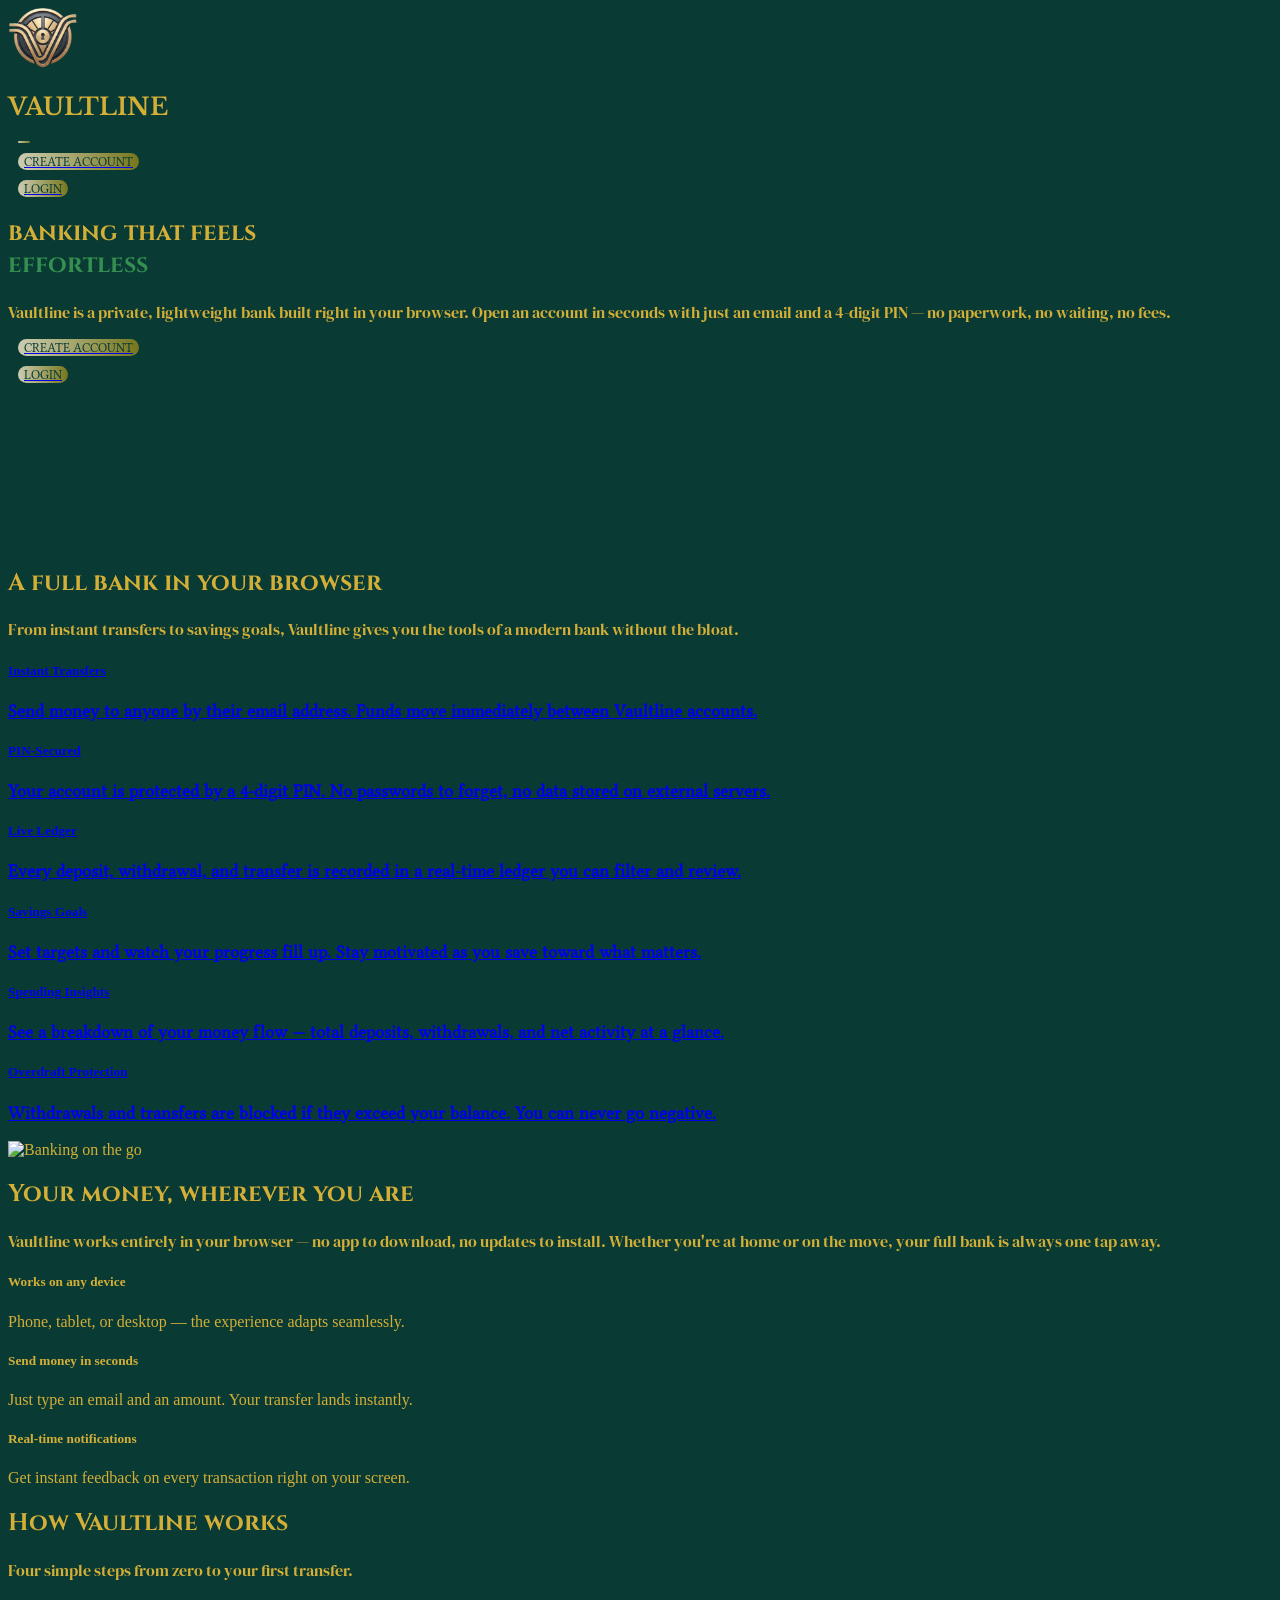
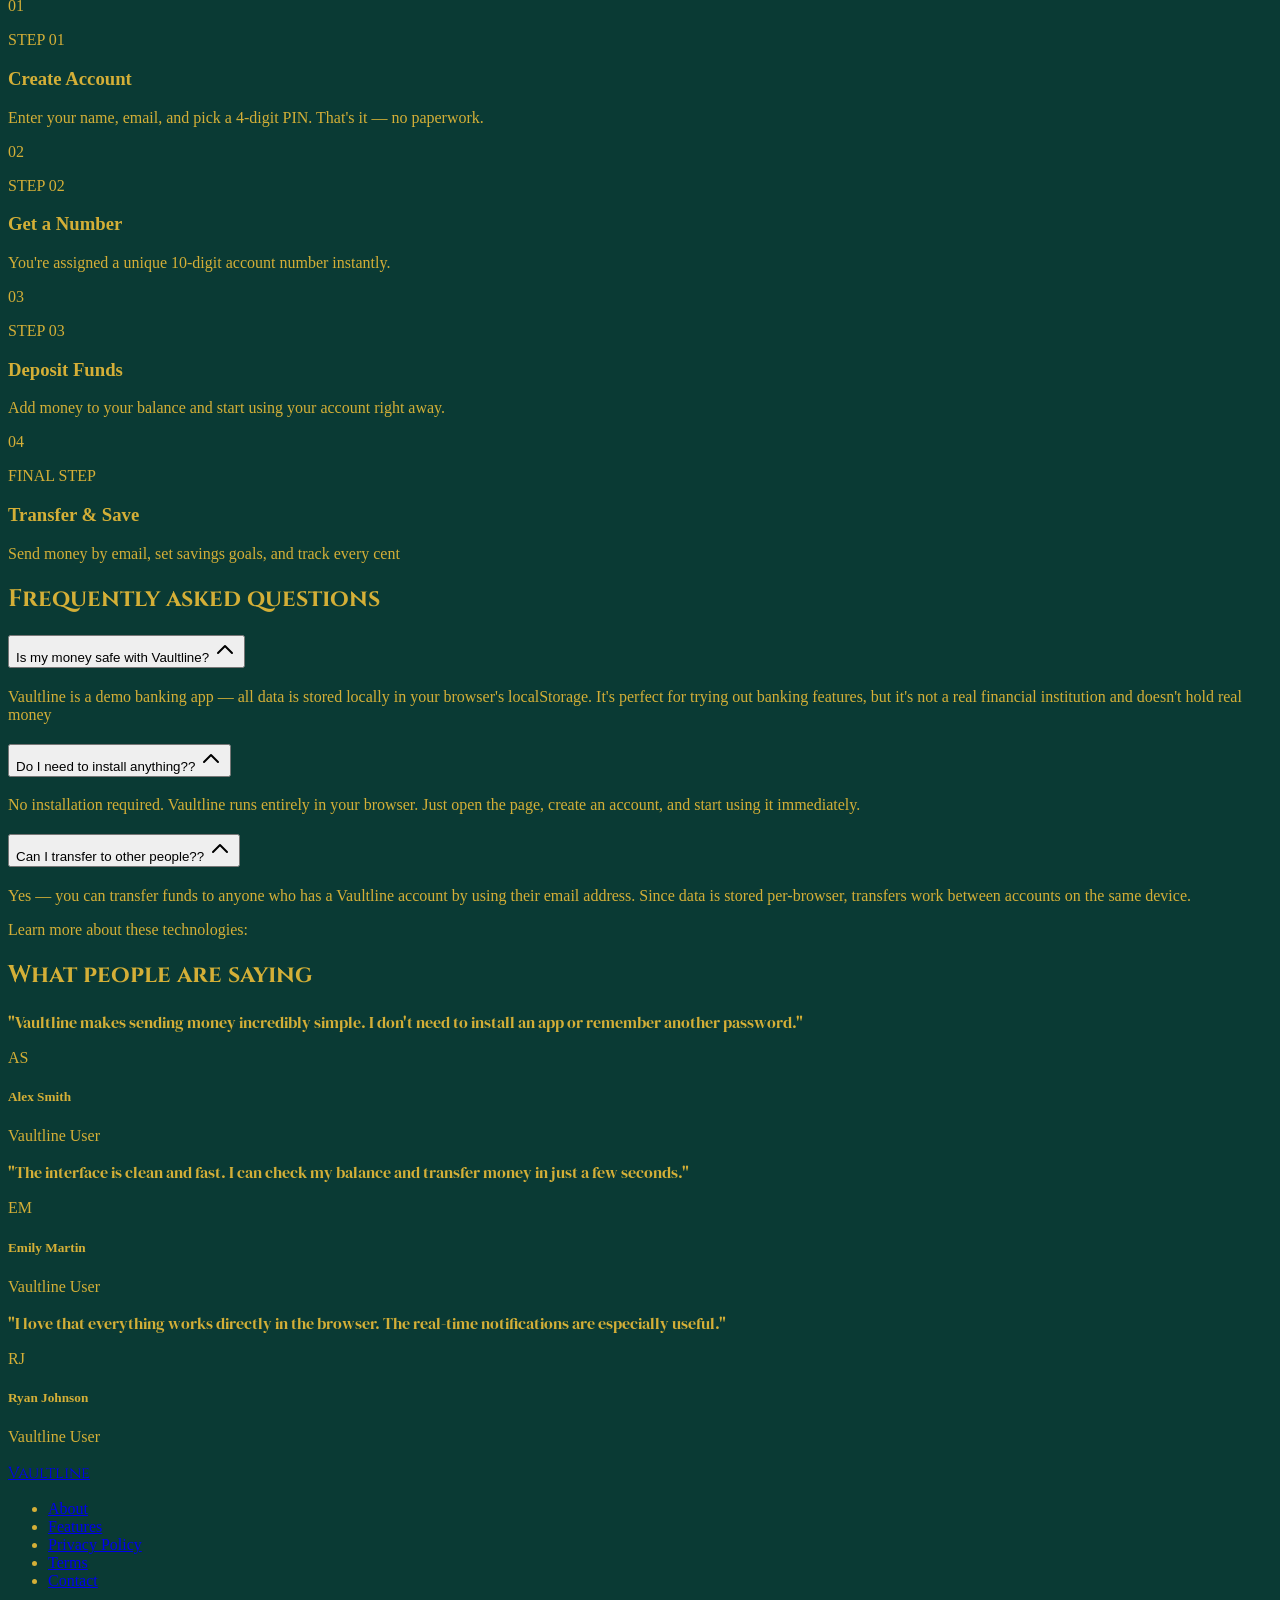
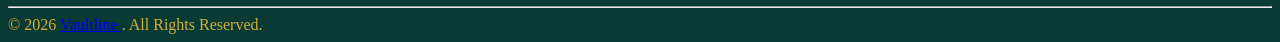
==== index.html @ a057778a "bank" ====
<!doctype html>
<html lang="en">
  <head>
    <meta charset="UTF-8" />
    <meta name="viewport" content="width=device-width, initial-scale=1.0" />
    <title>VAULTLINE</title>
    <script src="./script.js"></script>
    <link rel="stylesheet" href="style.css" />
    <!-- trailwind -->
    <script src="https://cdn.jsdelivr.net/npm/@tailwindcss/browser@4"></script>
    <!-- flowbite -->
    <link
      href="https://cdn.jsdelivr.net/npm/flowbite@4.0.1/dist/flowbite.min.css"
      rel="stylesheet"
    />
    <script src="https://cdn.jsdelivr.net/npm/flowbite@4.0.1/dist/flowbite.min.js"></script>
    <!-- fontawesome -->
    <link
      rel="stylesheet"
      href="https://cdnjs.cloudflare.com/ajax/libs/font-awesome/7.3.0/css/all.min.css"
      integrity="sha512-ApSLB1Pd3/bZN8fWB/RG9YhN/7bd9Hkf3AGaE2mPfebjrxagjuBtx2GcgdqIlJkUzwylBo61r9Xa9NmgBI0swA=="
      crossorigin="anonymous"
      referrerpolicy="no-referrer"
    />
    <!-- FONTS -->
    <link rel="preconnect" href="https://fonts.googleapis.com" />
    <link rel="preconnect" href="https://fonts.gstatic.com" crossorigin />
    <link
      href="https://fonts.googleapis.com/css2?family=Bokor&family=Cinzel:wght@400..900&family=Cookie&family=DM+Serif+Display:ital@0;1&family=EB+Garamond:ital,wght@0,400..800;1,400..800&family=Eagle+Lake&family=Felipa&family=Kavoon&family=Libertinus+Math&family=Libre+Baskerville:ital,wght@0,400..700;1,400..700&family=Meddon&family=Montserrat:ital,wght@0,100..900;1,100..900&family=New+Rocker&family=Rouge+Script&family=Sekuya&display=swap"
      rel="stylesheet"
    />
  </head>
<body class="bg-stone-50 text-neutral-900 transition-colors duration-300
             dark:bg-emerald-950 dark:text-white">
                 <nav
      class="w-full px-6 py-4 rounded-3xl sticky top-0  z-50 border border-white/10 bg-emerald-950/100"
    >
      <div class="max-w-7xl mx-auto flex items-center justify-between">
        <div class="flex items-center gap-3">
          <img
            src="./watermarked_img_10565261629110271654-removebg-preview.png"
            style="width: 70px; height: 60px"
            class="object-contain"
          />
          <h1
            class="text-xl font-semibold py-3"
            style="
              font-family:
                Libre Baskerville,
                serif;
            "
          >
            VAULTLINE
          </h1>
        </div>
        <div class="flex justify-evenly gap-5">
          <div>
            <button
              id="theme-toggle"
              class="border p-3 w-20 rounded-full transition-all duration-300 hover:scale-110 btn-grad"
            >
              <i
                id="theme-icon"
                class="fa-solid fa-moon transition-transform duration-500"
              >
              </i>
            </button>
          </div>
          <div class="c">
            <a href="./register.html"
              ><button
                class="border rounded-full p-3 rounded-full font-semibold transition-all duration-300 hover:scale-110 btn-grad"
                style="
                  font-family:
                    Libertinus Math,
                    system-ui;
                "
              >
                CREATE ACCOUNT
              </button></a
            >
          </div>
          <div class="c">
            <a href="./login.html"
              ><button
                class="border rounded-full p-3 w-30 rounded-full font-semibold transition-all duration-300 hover:scale-110 btn-grad"
                style="
                  font-family:
                    Libertinus Math,
                    system-ui;
                "
              >
                LOGIN
              </button></a
            >
          </div>
        </div>
      </div>
    </nav>
    <section class="my-10 px-4 sm:px-6 lg:px-10">
      <div
        class="max-w-7xl mx-auto flex flex-col lg:flex-row items-center justify-between gap-10 lg:gap-16"
      >
        <!-- Left Content -->
        <div class="w-full lg:w-1/2 py-6 sm:py-10 text-center lg:text-left">
          <h1
            class="text-4xl sm:text-5xl lg:text-6xl capitalize cinzel leading-tight"
          >
            banking that feels <br />
            <span class="italic g font-bold"> effortless </span>
          </h1>
          <p
            class="text-md sm:text-xl lg:text-xl my-6 dm leading-relaxed max-w-xl mx-auto lg:mx-0 text-[#d4d4d8]"
          >
            Vaultline is a private, lightweight bank built right in your
            browser. Open an account in seconds with just an email and a 4-digit
            PIN — no paperwork, no waiting, no fees.
          </p>
          <!-- Buttons -->
          <div
            class="flex flex-col sm:flex-row items-center justify-center lg:justify-start gap-4"
          >
            <!-- Create Account -->
            <a href="./register.html" class="w-full sm:w-auto">
              <button
                class="border rounded-full px-6 py-3 w-full sm:w-auto font-semibold transition-all duration-300 hover:scale-110 btn-grad"
                style="
                  font-family:
                    Libertinus Math,
                    system-ui;
                "
              >
                CREATE ACCOUNT
              </button>
            </a>
            <!-- Login -->
            <a href="./login.html" class="w-full sm:w-auto">
              <button
                class="border rounded-full px-6 py-3 w-full sm:w-auto font-semibold transition-all duration-300 hover:scale-110 btn-grad"
                style="
                  font-family:
                    Libertinus Math,
                    system-ui;
                "
              >
                LOGIN
              </button>
            </a>
          </div>
        </div>
        <!-- Video -->
        <div
          class="w-full lg:w-1/2 max-w-[900px] h-[300px] sm:h-[450px] md:h-[550px] lg:h-[650px] xl:h-[650px] overflow-hidden rounded-2xl"
        >
          <video
            src="./aa78a8838f4e1247daa1c7c19a905880_720w.mp4"
            class="w-full h-full object-cover"
            autoplay
            muted
            loop
            playsinline
          ></video>
        </div>
      </div>
    </section>

    <!-- features -->
    <section id="feat" class="my-30">
      <h1
        class="text-4xl text-center sm:text-3xl lg:text-5xl capitalize cinzel leading-tight"
      >
        A full bank in your browser
      </h1>
      <p
        class="dm text-center sm:text-md lg:text-xl text-[#d4d4d8] max-w-xl mx-auto mt-3"
      >
        From instant transfers to savings goals, Vaultline gives you the tools
        of a modern bank without the bloat.
      </p>

      <div class="flex flex-wrap justify-evenly gap-6 my-15 px-20">
        <div
          class="c border border-white/10 bg-emerald-950/100 transition-all duration-300 hover:scale-105"
        >
          <a
            href="#"
            class="bg-neutral-primary-soft block max-w-sm p-6 rounded-base shadow-xs hover:bg-neutral-secondary-medium"
          >
            <i class="fa-solid fa-bolt fa-xl"></i>

            <h5
              class="mb-3 text-2xl font-semibold tracking-tight text-heading leading-8"
            >
              Instant Transfers
            </h5>
            <p class="text-body text-[#d4d4d8] l">
              Send money to anyone by their email address. Funds move
              immediately between Vaultline accounts.
            </p>
          </a>
        </div>
        <div
          class="c border border-white/10 bg-emerald-950/100 transition-all duration-300 hover:scale-105"
        >
          <a
            href="#"
            class="bg-neutral-primary-soft block max-w-sm p-6 rounded-base shadow-xs hover:bg-neutral-secondary-medium"
          >
            <i class="fa-solid fa-lock fa-xl"></i>

            <h5
              class="mb-3 text-2xl font-semibold tracking-tight text-heading leading-8"
            >
              PIN-Secured
            </h5>
            <p class="text-body text-[#d4d4d8] l">
              Your account is protected by a 4-digit PIN. No passwords to
              forget, no data stored on external servers.
            </p>
          </a>
        </div>
        <div
          class="c border border-white/10 bg-emerald-950/100 transition-all duration-300 hover:scale-105"
        >
          <a
            href="#"
            class="bg-neutral-primary-soft block max-w-sm p-6 rounded-base shadow-xs hover:bg-neutral-secondary-medium"
          >
            <i class="fa-solid fa-chart-simple fa-xl"></i>
            <h5
              class="mb-3 text-2xl font-semibold tracking-tight text-heading leading-8"
            >
              Live Ledger
            </h5>
            <p class="text-body text-[#d4d4d8] l">
              Every deposit, withdrawal, and transfer is recorded in a real-time
              ledger you can filter and review.
            </p>
          </a>
        </div>
        <div
          class="c border border-white/10 bg-emerald-950/100 transition-all duration-300 hover:scale-105"
        >
          <a
            href="#"
            class="bg-neutral-primary-soft block max-w-sm p-6 rounded-base shadow-xs hover:bg-neutral-secondary-medium"
          >
            <i class="fa-solid fa-bullseye fa-xl"></i>
            <h5
              class="mb-3 text-2xl font-semibold tracking-tight text-heading leading-8"
            >
              Savings Goals
            </h5>
            <p class="text-body text-[#d4d4d8] l">
              Set targets and watch your progress fill up. Stay motivated as you
              save toward what matters.
            </p>
          </a>
        </div>
        <div
          class="border border-white/10 bg-emerald-950/100 transition-all duration-300 hover:scale-105"
        >
          <a
            href="#"
            class="bg-neutral-primary-soft block max-w-sm p-6 ] rounded-base shadow-xs hover:bg-neutral-secondary-medium"
          >
            <i class="fa-solid fa-arrow-trend-up fa-xl"></i>
            <h5
              class="mb-3 text-2xl font-semibold tracking-tight text-heading leading-8"
            >
              Spending Insights
            </h5>
            <p class="text-body text-[#d4d4d8] l">
              See a breakdown of your money flow — total deposits, withdrawals,
              and net activity at a glance.
            </p>
          </a>
        </div>
        <div
          class="border border-white/10 bg-emerald-950/100 transition-all duration-300 hover:scale-105"
        >
          <a
            href="#"
            class="bg-neutral-primary-soft block max-w-sm p-6 rounded-base shadow-xs hover:bg-neutral-secondary-medium"
          >
            <i class="fa-solid fa-shield-halved fa-xl"></i>
            <h5
              class="mb-3 text-2xl font-semibold tracking-tight text-heading leading-8"
            >
              Overdraft Protection
            </h5>
            <p class="text-body text-[#d4d4d8] l">
              Withdrawals and transfers are blocked if they exceed your balance.
              You can never go negative.
            </p>
          </a>
        </div>
      </div>
    </section>

    <section class="px-6 sm:px-10 lg:px-20 py-16">
      <div
        class="flex flex-col lg:flex-row items-center gap-10 lg:gap-16 max-w-7xl mx-auto"
      >
        <!-- LEFT IMAGE -->
        <div class="w-full lg:w-1/2">
          <div
            class="w-full h-[350px] sm:h-[450px] lg:h-[500px] overflow-hidden rounded-[2rem] border border-white/10"
          >
            <img
              src="https://images.pexels.com/photos/6969663/pexels-photo-6969663.jpeg?auto=compress&cs=tinysrgb&h=750&w=600"
              alt="Banking on the go"
              class="w-full h-full object-cover"
            />
          </div>
        </div>

        <!-- RIGHT CONTENT -->
        <div class="w-full lg:w-1/2">
          <!-- Heading -->
          <h1
            class="text-4xl text-center sm:text-3xl lg:text-5xl capitalize cinzel leading-tight"
          >
            Your money, wherever you are
          </h1>

          <!-- Description -->
          <p
            class="dm text-center sm:text-md lg:text-xl text-[#d4d4d8] max-w-xl mx-auto mt-3"
          >
            Vaultline works entirely in your browser — no app to download, no
            updates to install. Whether you're at home or on the move, your full
            bank is always one tap away.
          </p>

          <!-- FEATURES -->
          <div class="mt-8 space-y-6">
            <!-- Feature 1 -->
            <div class="flex items-start gap-4">
              <div
                class="flex-shrink-0 w-12 h-12 rounded-xl bg-orange-950/70 flex items-center justify-center text-orange-400"
              >
                <i class="fa-solid fa-mobile-screen fa-lg"></i>
              </div>

              <div>
                <h5 class="text-lg sm:text-xl font-semibold text-white">
                  Works on any device
                </h5>

                <p class="mt-1 text-sm sm:text-base text-[#a1a1aa]">
                  Phone, tablet, or desktop — the experience adapts seamlessly.
                </p>
              </div>
            </div>

            <!-- Feature 2 -->
            <div class="flex items-start gap-4">
              <div
                class="flex-shrink-0 w-12 h-12 rounded-xl bg-orange-950/70 flex items-center justify-center text-orange-400"
              >
                <i class="fa-solid fa-sack-dollar fa-lg"></i>
              </div>

              <div>
                <h5 class="text-lg sm:text-xl font-semibold text-white">
                  Send money in seconds
                </h5>

                <p class="mt-1 text-sm sm:text-base text-[#a1a1aa]">
                  Just type an email and an amount. Your transfer lands
                  instantly.
                </p>
              </div>
            </div>

            <!-- Feature 3 -->
            <div class="flex items-start gap-4">
              <div
                class="flex-shrink-0 w-12 h-12 rounded-xl bg-orange-950/70 flex items-center justify-center text-orange-400"
              >
                <i class="fa-solid fa-bell fa-lg"></i>
              </div>

              <div>
                <h5 class="text-lg sm:text-xl font-semibold text-white">
                  Real-time notifications
                </h5>

                <p class="mt-1 text-sm sm:text-base text-[#a1a1aa]">
                  Get instant feedback on every transaction right on your
                  screen.
                </p>
              </div>
            </div>
          </div>
        </div>
      </div>
    </section>

    <section class="px-6 py-20">
      <div class="mx-auto max-w-7xl">
        <!-- Heading -->
        <div class="mb-16 text-center">
          <h1
            class="text-4xl text-center sm:text-3xl lg:text-5xl capitalize cinzel leading-tight"
          >
            How Vaultline works
          </h1>

          <p
            class="dm text-center sm:text-md lg:text-xl text-[#d4d4d8] max-w-xl mx-auto mt-3"
          >
            Four simple steps from zero to your first transfer.
          </p>
        </div>

        <!-- Horizontal Timeline -->
        <div class="relative">
          <!-- Connecting line -->
          <div
            class="absolute left-[12%] right-[12%] top-6 h-px bg-emerald-400/20"
          ></div>

          <div class="relative grid grid-cols-1 gap-12 md:grid-cols-4">
            <!-- STEP 01 -->
            <div class="relative text-center">
              <div
                class="relative z-10 mx-auto flex h-12 w-12 items-center justify-center rounded-full border border-emerald-300/30 bg-emerald-950 text-emerald-300 shadow-[0_0_25px_rgba(16,185,129,0.2)]"
              >
                01
              </div>

              <div
                class="mt-7 rounded-2xl border border-white/10 bg-white/5 p-6 text-left backdrop-blur-xl transition-all duration-300 hover:-translate-y-2 hover:border-emerald-400/30"
              >
                <p class="text-sm text-emerald-300">STEP 01</p>

                <h3 class="mt-2 text-xl font-semibold text-white">
                  Create Account
                </h3>

                <p class="mt-3 text-sm leading-6 text-white/50">
                  Enter your name, email, and pick a 4-digit PIN. That's it — no paperwork.
                </p>
              </div>
            </div>

            <!-- STEP 02 -->
            <div class="relative text-center">
              <div
                class="relative z-10 mx-auto flex h-12 w-12 items-center justify-center rounded-full border border-emerald-300/30 bg-emerald-950 text-emerald-300 shadow-[0_0_25px_rgba(16,185,129,0.2)]"
              >
                02
              </div>

              <div
                class="mt-7 rounded-2xl border border-white/10 bg-white/5 p-6 text-left backdrop-blur-xl transition-all duration-300 hover:-translate-y-2 hover:border-emerald-400/30"
              >
                <p class="text-sm text-emerald-300">STEP 02</p>

                <h3 class="mt-2 text-xl font-semibold text-white">Get a Number</h3>

                <p class="mt-3 text-sm leading-6 text-white/50">
                  You're assigned a unique 10-digit account number instantly.
                </p>
              </div>
            </div>

            <!-- STEP 03 -->
            <div class="relative text-center">
              <div
                class="relative z-10 mx-auto flex h-12 w-12 items-center justify-center rounded-full border border-emerald-300/30 bg-emerald-950 text-emerald-300 shadow-[0_0_25px_rgba(16,185,129,0.2)]"
              >
                03
              </div>

              <div
                class="mt-7 rounded-2xl border border-white/10 bg-white/5 p-6 text-left backdrop-blur-xl transition-all duration-300 hover:-translate-y-2 hover:border-emerald-400/30"
              >
                <p class="text-sm text-emerald-300">STEP 03</p>

                <h3 class="mt-2 text-xl font-semibold text-white">
Deposit Funds                </h3>

                <p class="mt-3 text-sm leading-6 text-white/50">
                  Add money to your balance and start using your account right away.
                </p>
              </div>
            </div>

            <!-- STEP 04 -->
            <div class="relative text-center">
              <div
                class="relative z-10 mx-auto flex h-12 w-12 items-center justify-center rounded-full border border-emerald-300/30 bg-emerald-400 text-emerald-950 shadow-[0_0_30px_rgba(52,211,153,0.5)]"
              >
                04
              </div>

              <div
                class="mt-7 rounded-2xl border border-emerald-400/20 bg-emerald-500/10 p-6 text-left backdrop-blur-xl transition-all duration-300 hover:-translate-y-2 hover:border-emerald-400/40"
              >
                <p class="text-sm text-emerald-300">FINAL STEP</p>

                <h3 class="mt-2 text-xl font-semibold text-white">
Transfer & Save                </h3>

                <p class="mt-3 text-sm leading-6 text-white/60">
                  Send money by email, set savings goals, and track every cent
                </p>
              </div>
            </div>
          </div>
        </div>
      </div>
    </section>

    <section class="px-6 py-20">
    <h1
            class="text-4xl text-center sm:text-3xl lg:text-5xl capitalize cinzel leading-tight"
          >
Frequently asked questions        </h1>

        

<div class="m-15 ">
    <div id="accordion-card" data-accordion="collapse">
  <h2 id="accordion-card-heading-1">
    <button type="button" class="flex items-center justify-between w-full p-5 font-medium rtl:text-right text-body rounded-base shadow-xs border border-default hover:text-heading hover:bg-neutral-secondary-medium gap-3 [&[aria-expanded='true']]:rounded-b-none [&[aria-expanded='true']]:shadow-none" data-accordion-target="#accordion-card-body-1" aria-expanded="true" aria-controls="accordion-card-body-1">
      <span>Is my money safe with Vaultline?</span>
      <svg data-accordion-icon class="w-5 h-5 rotate-180 shrink-0" aria-hidden="true" xmlns="http://www.w3.org/2000/svg" width="24" height="24" fill="none" viewBox="0 0 24 24"><path stroke="currentColor" stroke-linecap="round" stroke-linejoin="round" stroke-width="2" d="m5 15 7-7 7 7"/></svg>
    </button>
  </h2>
  <div id="accordion-card-body-1" class="hidden border border-t-0 border-default rounded-b-base shadow-xs" aria-labelledby="accordion-card-heading-1">
    <div class="p-4 md:p-5">
      <p class="mb-2 text-body text-white">Vaultline is a demo banking app — all data is stored locally in your browser's localStorage. It's perfect for trying out banking features, but it's not a real financial institution and doesn't hold real money </p>
    </div>
  </div>
  <h2 id="accordion-card-heading-2" class="mt-4">
    <button type="button" class="flex items-center justify-between w-full p-5 font-medium rtl:text-right text-body rounded-base shadow-xs border border-default hover:text-heading hover:bg-neutral-secondary-medium gap-3 [&[aria-expanded='true']]:rounded-b-none [&[aria-expanded='true']]:shadow-none" data-accordion-target="#accordion-card-body-2" aria-expanded="false" aria-controls="accordion-card-body-2">
      <span>Do I need to install anything??</span>
      <svg data-accordion-icon class="w-5 h-5 rotate-180 shrink-0" aria-hidden="true" xmlns="http://www.w3.org/2000/svg" width="24" height="24" fill="none" viewBox="0 0 24 24"><path stroke="currentColor" stroke-linecap="round" stroke-linejoin="round" stroke-width="2" d="m5 15 7-7 7 7"/></svg>
    </button>
  </h2>
  <div id="accordion-card-body-2" class="hidden border border-t-0 border-default rounded-b-base shadow-xs" aria-labelledby="accordion-card-heading-2">
    <div class="p-4 md:p-5">
      <p class="mb-2 text-body text-white">
No installation required. Vaultline runs entirely in your browser. Just open the page, create an account, and start using it immediately.</p>
    </div>
  </div>
  <h2 id="accordion-card-heading-3" class="mt-4">
    <button type="button" class="flex items-center justify-between w-full p-5 font-medium rtl:text-right text-body rounded-base shadow-xs border border-default hover:text-heading hover:bg-neutral-secondary-medium gap-3 [&[aria-expanded='true']]:rounded-b-none [&[aria-expanded='true']]:shadow-none" data-accordion-target="#accordion-card-body-3" aria-expanded="false" aria-controls="accordion-card-body-3">
      <span>Can I transfer to other people??</span>
      <svg data-accordion-icon class="w-5 h-5 rotate-180 shrink-0" aria-hidden="true" xmlns="http://www.w3.org/2000/svg" width="24" height="24" fill="none" viewBox="0 0 24 24"><path stroke="currentColor" stroke-linecap="round" stroke-linejoin="round" stroke-width="2" d="m5 15 7-7 7 7"/></svg>
    </button>
  </h2>
  <div id="accordion-card-body-3" class="hidden border border-t-0 border-default rounded-b-base shadow-xs" aria-labelledby="accordion-card-heading-3">
    <div class="p-4 md:p-5">
      <p class="mb-2 text-body text-white">Yes — you can transfer funds to anyone who has a Vaultline account by using their email address. Since data is stored per-browser, transfers work between accounts on the same device.</p>
      <p class="mb-2 text-body">Learn more about these technologies:</p>
      
    </div>
  </div>
</div>
</div>

</section>

<!-- REVIEWS SECTION -->
<section class="px-6 sm:px-10 lg:px-20 py-20">

  <!-- Section Heading -->
  <div class="text-center max-w-2xl mx-auto">
   
<h1
  class="cinzel mx-auto w-full text-center text-4xl capitalize
         sm:text-3xl lg:text-5xl"
>
  What people are saying
</h1>
  </div>


  <!-- REVIEW CARDS -->
  <div class="grid grid-cols-1 md:grid-cols-2 lg:grid-cols-3 gap-6 max-w-7xl mx-auto mt-12">

    <!-- Review 1 -->
    <div
      class="p-7 rounded-2xl border border-white/10 bg-emerald-950/60 hover:bg-emerald-950 transition-all duration-300 hover:-translate-y-2"
    >

      <!-- Stars -->
      <div class="flex gap-1 text-orange-400 mb-5">
        <i class="fa-solid fa-star"></i>
        <i class="fa-solid fa-star"></i>
        <i class="fa-solid fa-star"></i>
        <i class="fa-solid fa-star"></i>
        <i class="fa-solid fa-star"></i>
      </div>

      <p class="dm text-[#d4d4d8] leading-relaxed">
        "Vaultline makes sending money incredibly simple. I don't need
        to install an app or remember another password."
      </p>

      <div class="flex items-center gap-4 mt-6">

        <div
          class="w-11 h-11 rounded-full bg-orange-950 flex items-center justify-center text-orange-400 font-bold"
        >
          AS
        </div>

        <div>
          <h5 class="text-white font-semibold">
            Alex Smith
          </h5>

          <p class="text-sm text-[#71717a]">
            Vaultline User
          </p>
        </div>

      </div>

    </div>


    <!-- Review 2 -->
    <div
      class="p-7 rounded-2xl border border-white/10 bg-emerald-950/60 hover:bg-emerald-950 transition-all duration-300 hover:-translate-y-2"
    >

      <div class="flex gap-1 text-orange-400 mb-5">
        <i class="fa-solid fa-star"></i>
        <i class="fa-solid fa-star"></i>
        <i class="fa-solid fa-star"></i>
        <i class="fa-solid fa-star"></i>
        <i class="fa-solid fa-star"></i>
      </div>

      <p class="dm text-[#d4d4d8] leading-relaxed">
        "The interface is clean and fast. I can check my balance and
        transfer money in just a few seconds."
      </p>

      <div class="flex items-center gap-4 mt-6">

        <div
          class="w-11 h-11 rounded-full bg-orange-950 flex items-center justify-center text-orange-400 font-bold"
        >
          EM
        </div>

        <div>
          <h5 class="text-white font-semibold">
            Emily Martin
          </h5>

          <p class="text-sm text-[#71717a]">
            Vaultline User
          </p>
        </div>

      </div>

    </div>


    <!-- Review 3 -->
    <div
      class="p-7 rounded-2xl border border-white/10 bg-emerald-950/60 hover:bg-emerald-950 transition-all duration-300 hover:-translate-y-2"
    >

      <div class="flex gap-1 text-orange-400 mb-5">
        <i class="fa-solid fa-star"></i>
        <i class="fa-solid fa-star"></i>
        <i class="fa-solid fa-star"></i>
        <i class="fa-solid fa-star"></i>
        <i class="fa-solid fa-star"></i>
      </div>

      <p class="dm text-[#d4d4d8] leading-relaxed">
        "I love that everything works directly in the browser. The
        real-time notifications are especially useful."
      </p>

      <div class="flex items-center gap-4 mt-6">

        <div
          class="w-11 h-11 rounded-full bg-orange-950 flex items-center justify-center text-orange-400 font-bold"
        >
          RJ
        </div>

        <div>
          <h5 class="text-white font-semibold">
            Ryan Johnson
          </h5>

          <p class="text-sm text-[#71717a]">
            Vaultline User
          </p>
        </div>

      </div>

    </div>

  </div>

</section>



<!-- FOOTER -->
<footer class="bg-emerald-950 border border-white/10 rounded-2xl shadow-xl ">

  <div class="w-full max-w-screen-xl mx-auto p-6 md:py-8">

    <!-- TOP -->
    <div class="flex flex-col sm:flex-row sm:items-center sm:justify-between gap-6">

      <!-- LOGO / BRAND -->
      <a
        href="#"
        class="flex items-center space-x-3 rtl:space-x-reverse"
      >
        <!-- Vaultline Icon -->
       

        <span class="cinzel text-2xl font-semibold whitespace-nowrap text-white">
          Vaultline</span>
        </span>
      </a>


      <!-- NAVIGATION -->
      <ul
        class="flex flex-wrap items-center gap-x-6 gap-y-3 text-sm font-medium text-[#a1a1aa]"
      >

        <li>
          <a href="#" class="hover:text-orange-400 transition">
            About
          </a>
        </li>

        <li>
          <a href="#feat" class="hover:text-orange-400 transition">
            Features
          </a>
        </li>

        <li>
          <a href="#" class="hover:text-orange-400 transition">
            Privacy Policy
          </a>
        </li>

        <li>
          <a href="#" class="hover:text-orange-400 transition">
            Terms
          </a>
        </li>

        <li>
          <a href="#" class="hover:text-orange-400 transition">
            Contact
          </a>
        </li>

      </ul>

    </div>


    <!-- DIVIDER -->
    <hr class="my-6 border-white/10 sm:mx-auto lg:my-8" />


    <!-- BOTTOM -->
    <div
      class="flex flex-col sm:flex-row items-center justify-between gap-4"
    >

      <span class="block text-sm text-[#71717a] text-center sm:text-left">
        © 2026
        <a href="#" class="text-white hover:text-orange-400 transition">
          Vaultline
        </a>.
        All Rights Reserved.
      </span>


      <!-- SOCIAL ICONS -->
      <div class="flex items-center gap-4">

        <a
          href="#"
          aria-label="Instagram"
          class="text-[#71717a] hover:text-orange-400 transition"
        >
          <i class="fa-brands fa-instagram fa-lg"></i>
        </a>

        <a
          href="#"
          aria-label="Twitter"
          class="text-[#71717a] hover:text-orange-400 transition"
        >
          <i class="fa-brands fa-twitter fa-lg"></i>
        </a>

        <a
          href="#"
          aria-label="GitHub"
          class="text-[#71717a] hover:text-orange-400 transition"
        >
          <i class="fa-brands fa-github fa-lg"></i>
        </a>

      </div>

    </div>

  </div>

</footer>




</body>
</html>
---- style.css ----
body{
    background-color: #0A3A34;
    color:#D4AF37;
}

.rotate-icon {
  transform: rotate(360deg);
}

.btn-grad {
  background-image: linear-gradient(to right, #CCCCB2 0%, #757519 51%, #CCCCB2 100%);
}

.btn-grad {
  margin: 10px;
  text-align: center;
  text-transform: uppercase;
  transition: 0.5s;
  background-size: 200% auto;
  color: #0A3A34;
  border-radius: 10px;
  display: block;
  outline: none;
  border: none;
}

.btn-grad:hover {
  background-position: right center;
  font-weight: 500px;
  text-decoration: none;
}

/* fonts */
.bokor {
  font-family: "Bokor", system-ui;
  font-weight: 400;
  font-style: normal;
}

.cinzel{
  font-family: "Cinzel", serif;
  font-optical-sizing: auto;
  
}

.dm {
  font-family: "DM Serif Display", serif;
  font-weight: 400;
  font-style: normal;
}

.g{
color: #348F50;  /* fallback for old browsers */
color: -webkit-linear-gradient(to right, #56B4D3, #348F50);  /* Chrome 10-25, Safari 5.1-6 */
color: linear-gradient(to right, #56B4D3, #348F50); /* W3C, IE 10+/ Edge, Firefox 16+, Chrome 26+, Opera 12+, Safari 7+ */

}

.eb{
  font-family: "EB Garamond", serif;
  font-optical-sizing: auto;
 
}

.l {
  font-family: "Libertinus Math", system-ui;
  font-weight: 600;
font-size: 18px;}

.bg{
background: #000000;  /* fallback for old browsers */
background: -webkit-linear-gradient(to right, #0f9b0f, #000000);  /* Chrome 10-25, Safari 5.1-6 */
background: linear-gradient(to right, #0f9b0f, #000000); /* W3C, IE 10+/ Edge, Firefox 16+, Chrome 26+, Opera 12+, Safari 7+ */

}
.i{
    padding: 100px;
}
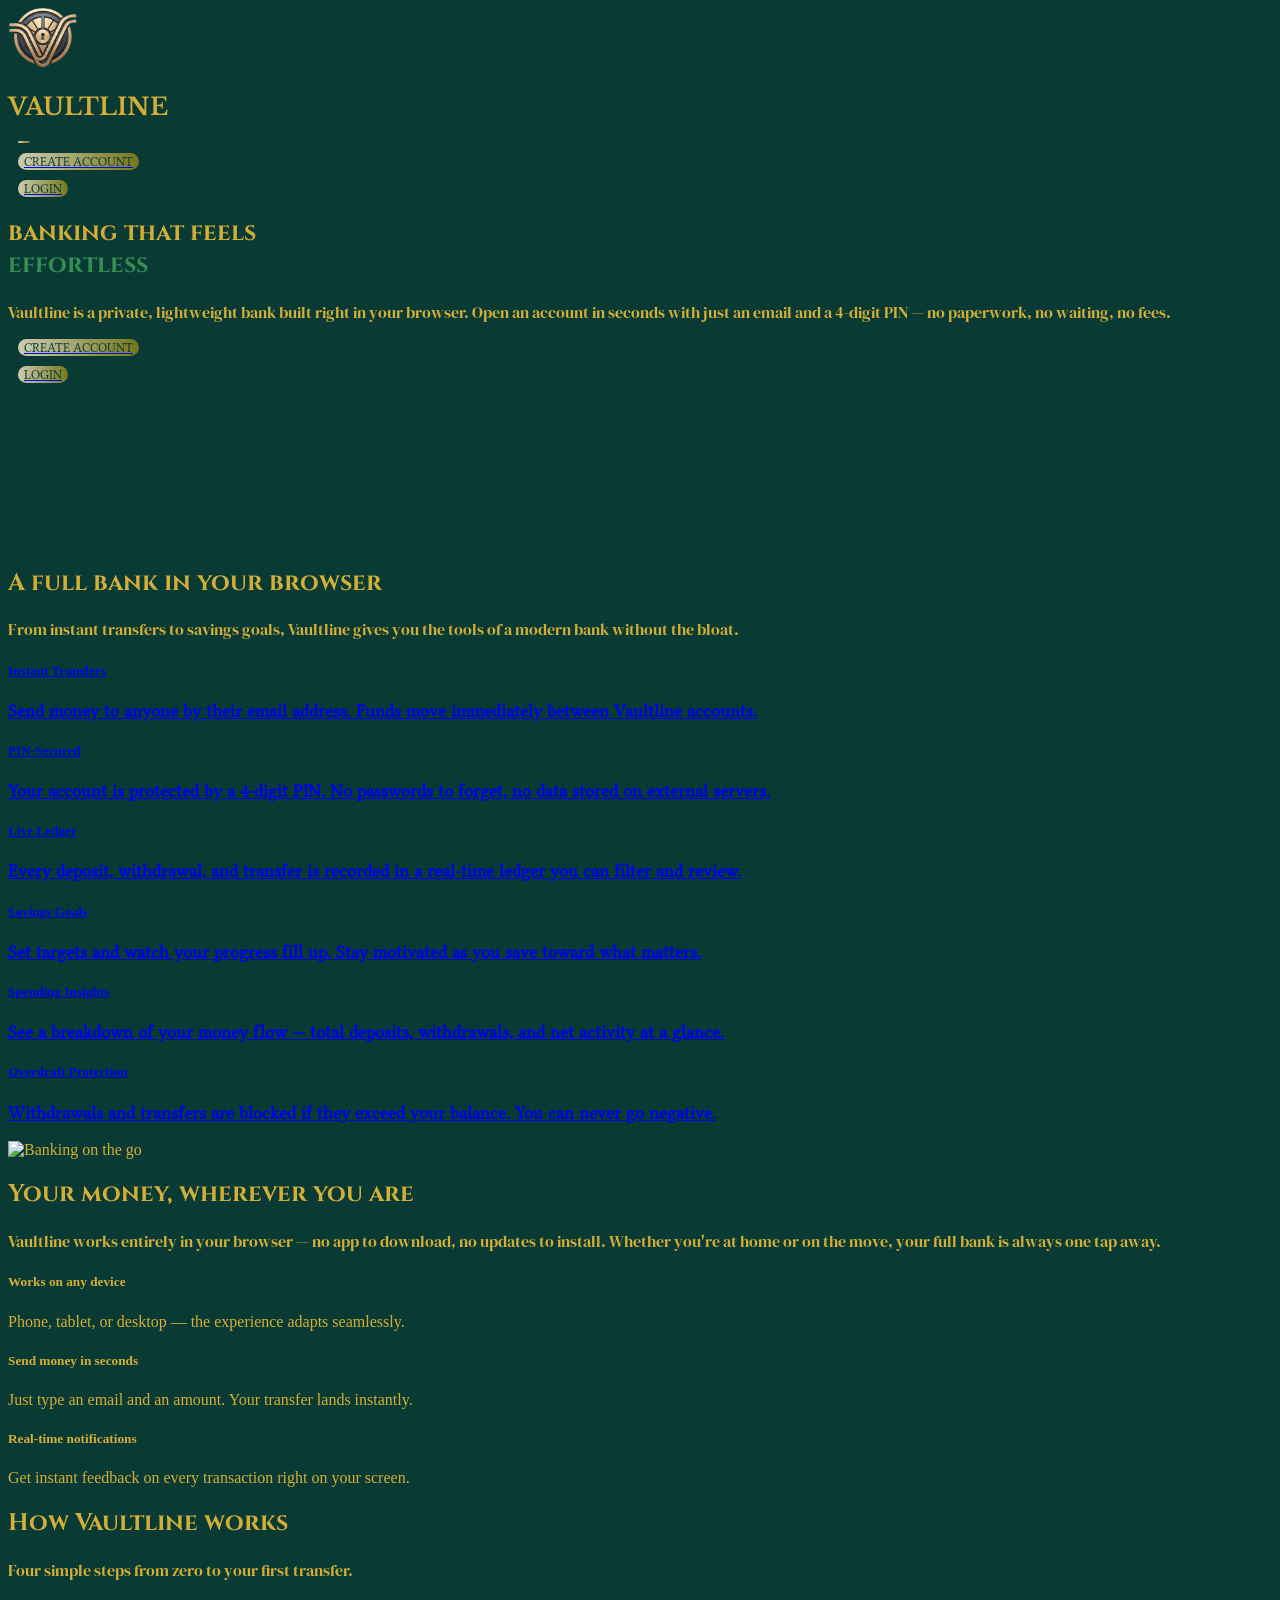
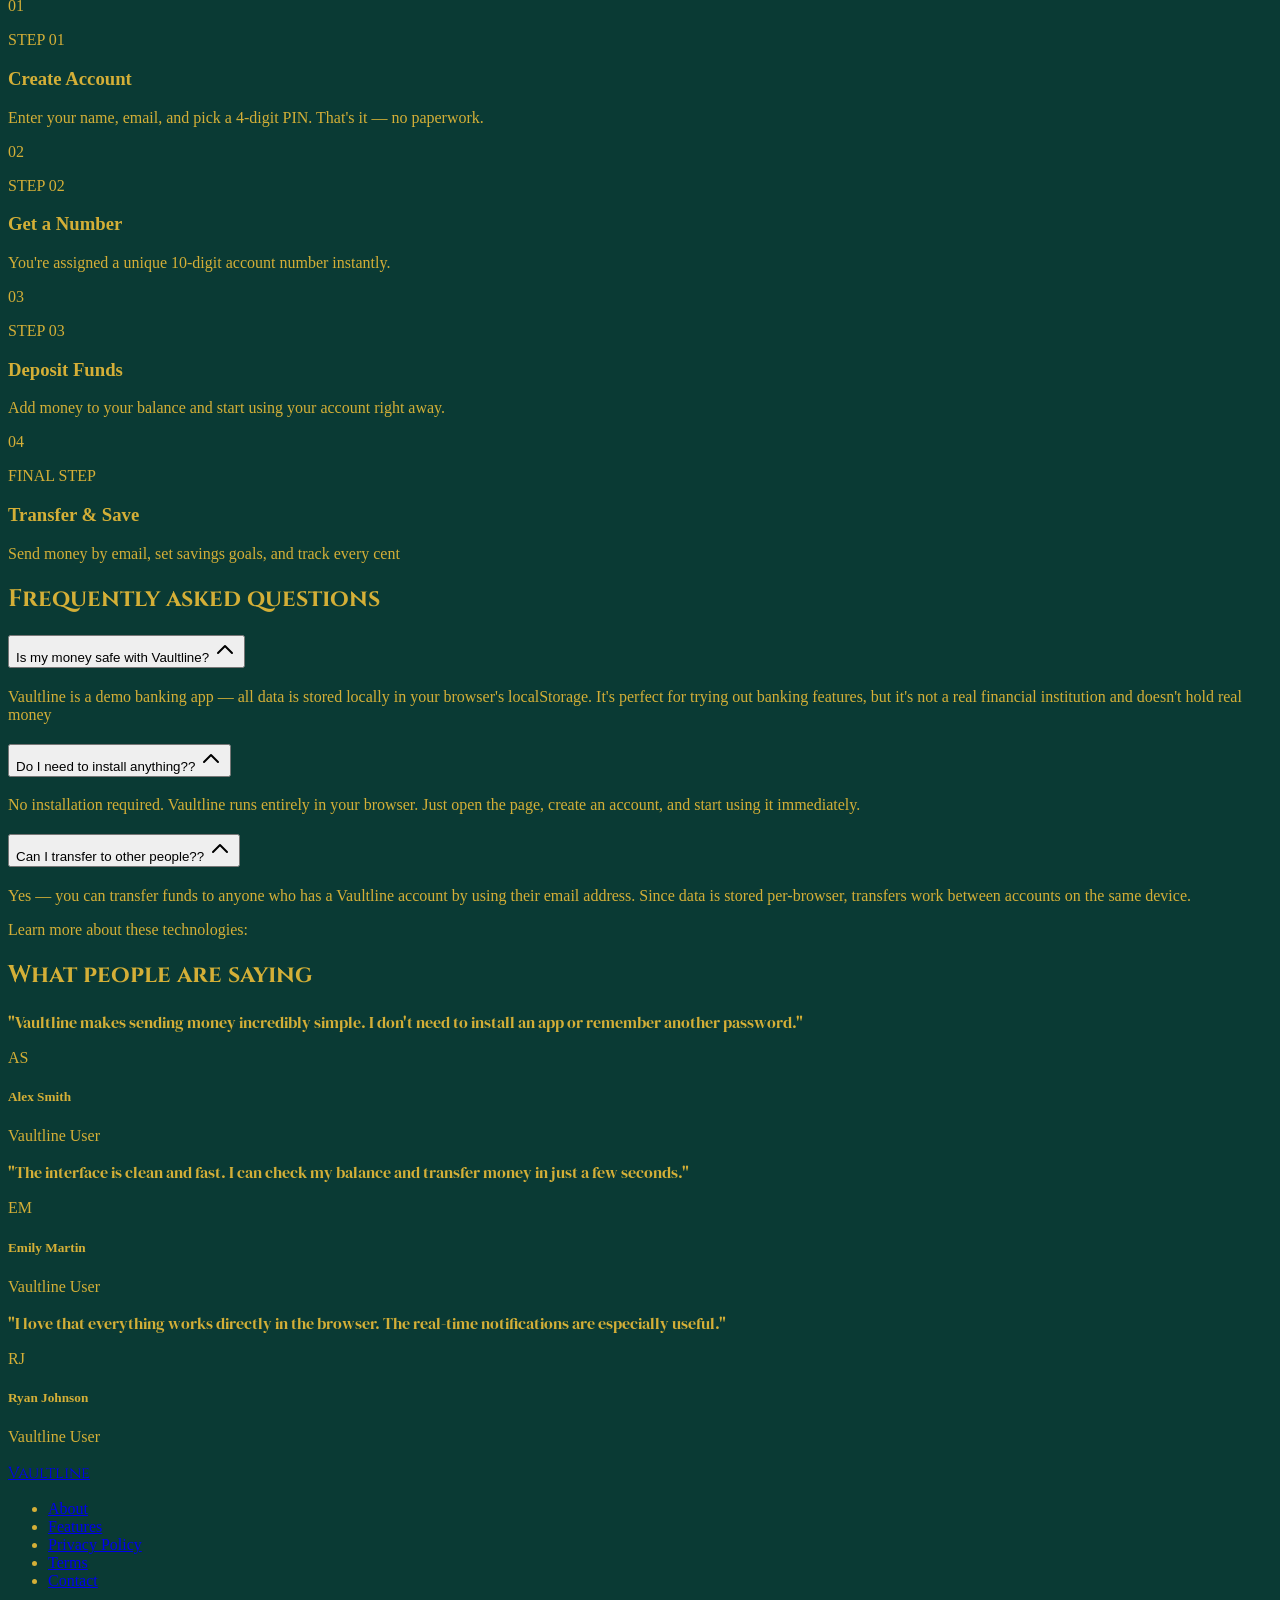
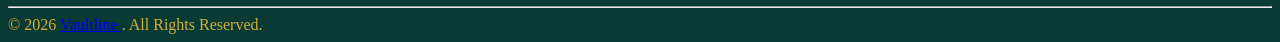
==== commit 97d75ea2: "banks" ====
--- a/index.html
+++ b/index.html
@@ -13,6 +13,8 @@
       href="https://cdn.jsdelivr.net/npm/flowbite@4.0.1/dist/flowbite.min.css"
       rel="stylesheet"
     />
+<script src="https://unpkg.com/aos@2.3.1/dist/aos.js"></script>
+    <link href="https://unpkg.com/aos@2.3.1/dist/aos.css" rel="stylesheet">
     <script src="https://cdn.jsdelivr.net/npm/flowbite@4.0.1/dist/flowbite.min.js"></script>
     <!-- fontawesome -->
     <link
@@ -97,7 +99,8 @@
         </div>
       </div>
     </nav>
-    <section class="my-10 px-4 sm:px-6 lg:px-10">
+    <section class="my-10 px-4 sm:px-6 lg:px-10"data-aos="fade-up"
+    data-aos-duration="3000">
       <div
         class="max-w-7xl mx-auto flex flex-col lg:flex-row items-center justify-between gap-10 lg:gap-16"
       >
@@ -165,7 +168,8 @@
     </section>
 
     <!-- features -->
-    <section id="feat" class="my-30">
+    <section id="feat" class="my-30"data-aos="fade-up"
+    data-aos-duration="3000">
       <h1
         class="text-4xl text-center sm:text-3xl lg:text-5xl capitalize cinzel leading-tight"
       >
@@ -298,7 +302,9 @@
       </div>
     </section>
 
-    <section class="px-6 sm:px-10 lg:px-20 py-16">
+    <section class="px-6 sm:px-10 lg:px-20 py-16 "
+    data-aos="fade-up"
+    data-aos-duration="3000">
       <div
         class="flex flex-col lg:flex-row items-center gap-10 lg:gap-16 max-w-7xl mx-auto"
       >
@@ -398,7 +404,9 @@
       </div>
     </section>
 
-    <section class="px-6 py-20">
+    <section class="px-6 py-20"   
+    data-aos="fade-up"
+    data-aos-duration="3000">
       <div class="mx-auto max-w-7xl">
         <!-- Heading -->
         <div class="mb-16 text-center">
@@ -515,7 +523,10 @@
       </div>
     </section>
 
-    <section class="px-6 py-20">
+   <section
+    class="px-6 py-20"
+    data-aos="zoom-in"
+>
     <h1
             class="text-4xl text-center sm:text-3xl lg:text-5xl capitalize cinzel leading-tight"
           >
@@ -567,8 +578,11 @@
 </section>
 
 <!-- REVIEWS SECTION -->
-<section class="px-6 sm:px-10 lg:px-20 py-20">
-
+<section
+    class="px-6 sm:px-10 lg:px-20 py-20"
+    data-aos="fade-up"
+    data-aos-duration="3000"
+>
   <!-- Section Heading -->
   <div class="text-center max-w-2xl mx-auto">
    
@@ -830,6 +844,9 @@
 
 
 
+<script>
+  AOS.init();
+</script>
 
 </body>
 </html>
